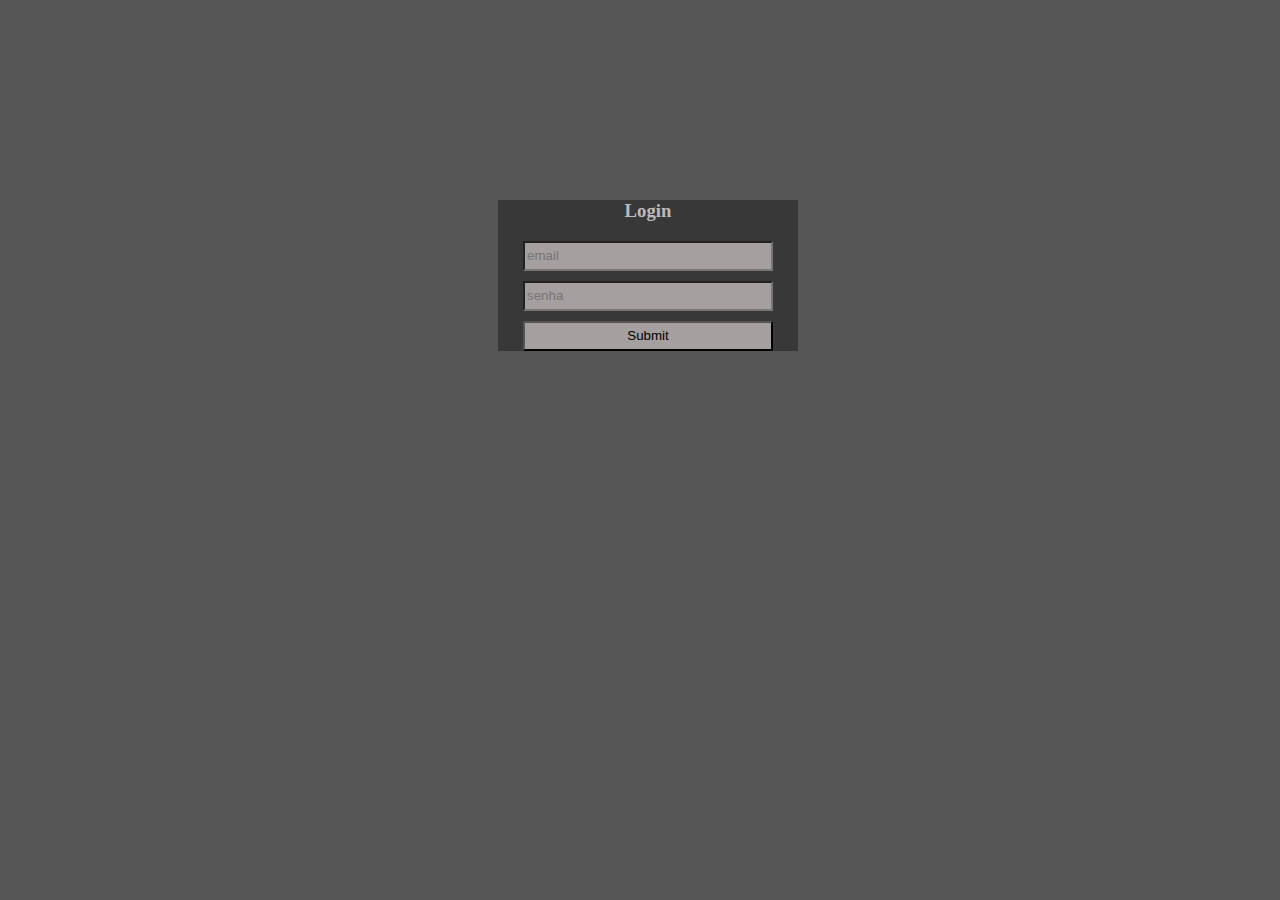
==== login.html @ eccf3685 "view: adiciona o CSS e a página de login" ====
<!DOCTYPE html>
<html lang="pt-BR">
<head>
    <meta charset="UTF-8">
    <meta name="viewport" content="width=device-width, initial-scale=1.0">

    <link rel="stylesheet" href="style.css">
    <script src="login.js"></script>
    
    <title>Login JS</title>
</head>
<body>

    <form>
        <h3>Login</h3>
        <input type="text" placeholder="email" id="login">
        <input type="password" placeholder="senha" id="senha">
        <input type="submit" onclick="logar(); return false">
    </form>

</body>
</html>
---- style.css ----
/* características GLOBAIS */
*{
    box-sizing: border-box;
}

/* características ESPECÍFICAS */
body {
    width: 100%;
    height: 100%;
    background-color: rgb(86, 85, 85);
    color: rgb(191, 186, 186);
}

form {
    width: 300px;
    margin: 200px auto;
    text-align: center;
    background-color: rgb(56, 56, 56);
}

input {
    display: block;
    margin: 10px auto;
    width: 250px;
    height: 30px;
    background-color: rgb(165, 159, 159);
}
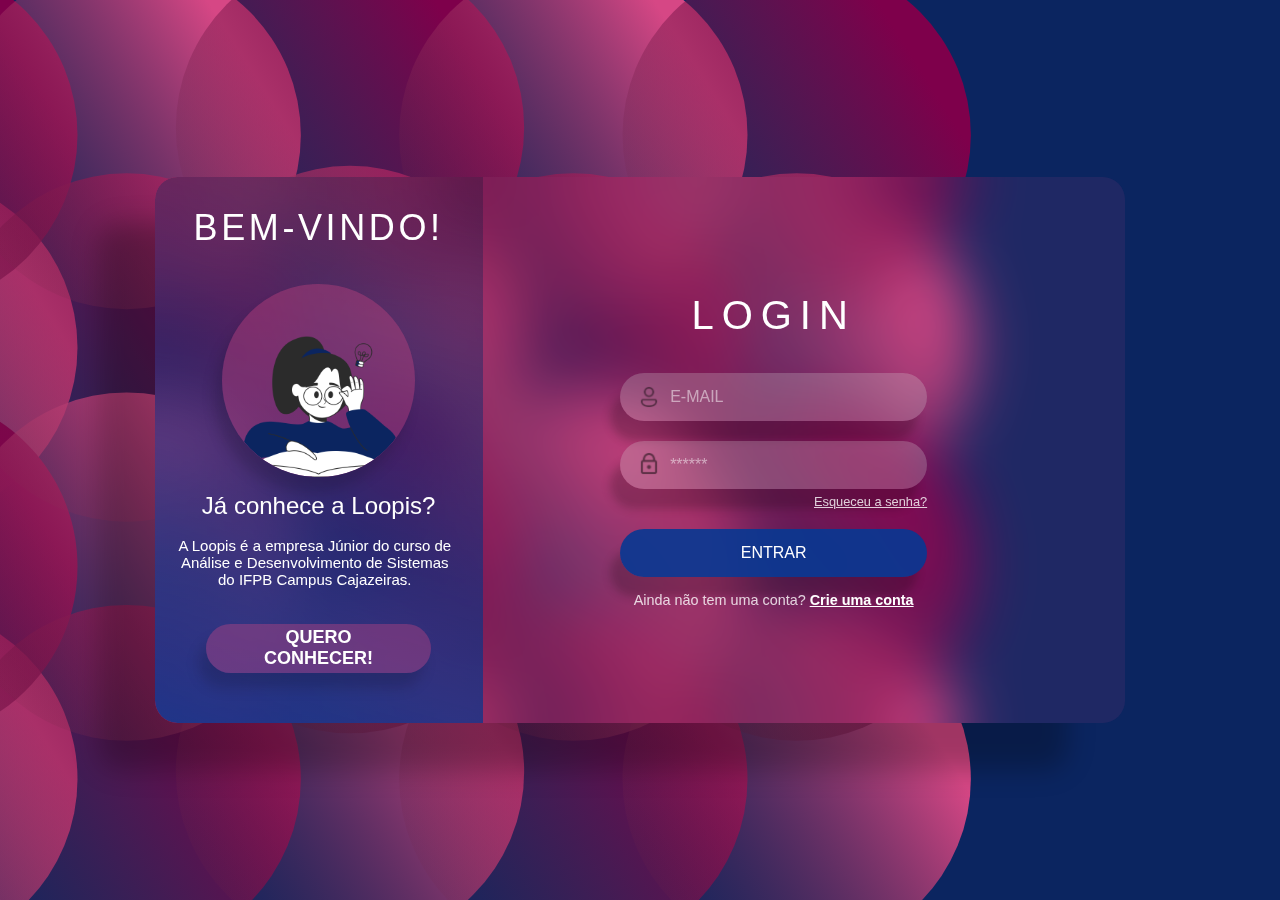
==== commit 5ce3af8a: "Html, Css e Assets da pagina de Login" ====
--- a/login.html
+++ b/login.html
@@ -3,20 +3,73 @@
 <head>
     <meta charset="UTF-8">
     <meta name="viewport" content="width=device-width, initial-scale=1.0">
+    <title>Página de Login</title>
 
-    <link rel="stylesheet" href="style.css">
-    <script src="login.js"></script>
-    
-    <title>Login JS</title>
+    <link rel="stylesheet" href="styles.css">
+    <style>
+        @font-face {
+            font-family: "CenturyGothic-Regular";
+            src: local("Century Gothic"), local("CenturyGothic"), sans-serif;
+        }
+    </style>
 </head>
 <body>
+    <!-- Background -->
+    <div class="background"></div>
 
-    <form>
-        <h3>Login</h3>
-        <input type="text" placeholder="email" id="login">
-        <input type="password" placeholder="senha" id="senha">
-        <input type="submit" onclick="logar(); return false">
-    </form>
+    <!-- Contêiner principal -->
+    <div class="container">
 
+        <!-- Lateral -->
+        <div class="grupo-lateral">
+            <div class="lateral">
+                <div class="lateral2"></div>
+            </div>
+            <div class="bem-vindo">BEM-VINDO!</div>
+            <div class="Container-Imagem">
+                <div class="background-imagem"></div>
+                <img class="Imagem" src="assets\imagem-lateral.svg" alt="Ilustração" />
+            </div>
+            <div class="ja-conhece-a-loopis">Já conhece a Loopis?</div>
+            <div class="texto loopis">
+                A Loopis é a empresa Júnior do curso de Análise e Desenvolvimento de Sistemas do IFPB Campus Cajazeiras.
+            </div>
+            <div class="btn-quero-conhecer">
+                <a href="https://loopisjr.com.br/assets/pages/contact.html" class="quero-conhecer">QUERO CONHECER!</a>
+            </div>            
+        </div>
+
+        <!-- Formulário de Login -->
+        <div class="grupo-login">
+            <form class="login-form" action="#" method="POST">
+                <div class="login">LOGIN</div>
+                
+                <!-- Campo de E-mail -->
+                <div class="email">
+                    <div class="campo-email">
+                        <img class="icon-user" src="assets\icone-usuario.svg" alt="Ícone de usuário">
+                        <input type="email" name="email" placeholder="E-MAIL" required />
+                    </div>
+                </div>
+
+                <!-- Campo de Senha -->
+                <div class="senha">
+                    <div class="campo-senha">
+                        <img class="icon-lock" src="assets\icone-cadeado.svg" alt="Ícone de cadeado">
+                        <input type="password" name="password" placeholder="******" required />
+                   </div>
+                    <div class="esqueceu-a-senha"><a href="coming-soon.html">Esqueceu a senha?</a></div>
+                </div> 
+
+                <!-- Botão de Entrar -->
+                <div class="entrar">
+                    <button class="btn-entrar" type="submit">ENTRAR</button>
+                    <div class="criar-conta">
+                        <span>Ainda não tem uma conta? </span><a href="coming-soon.html">Crie uma conta</a>
+                    </div>
+                </div>
+            </form>
+        </div>
+    </div>
 </body>
 </html>--- a/styles.css
+++ b/styles.css
@@ -0,0 +1,284 @@
+/* Estilos Globais */
+* {
+  margin: 0;
+  padding: 0;
+  box-sizing: border-box;
+}
+
+body, html {
+  height: 100%;
+  width: 100%;
+  font-family: "CenturyGothic-Regular", sans-serif;
+  background: #000;
+  display: flex;
+  align-items: center;
+  justify-content: center;
+  overflow: hidden;
+}
+
+/* Fundo da página */
+.background {
+  position: fixed;
+  top: 0;
+  left: 0;
+  width: 100vw;
+  height: 100vh;
+  background: url('./background.svg') no-repeat center center fixed;
+  background-size: cover;
+}
+
+/* Contêiner principal */
+.container {
+  width: 970.5px;
+  height: 546px;
+  border-radius: 22.5px;
+  background: rgba(214, 71, 133, 0.1);
+  box-shadow: -57px 46.5px 26.175px 0px rgba(0, 0, 0, 0.25);
+  backdrop-filter: blur(30px);
+  overflow: hidden;
+  position: relative;
+  display: flex;
+  align-items: center;
+}
+
+/* Grupo lateral */
+.grupo-lateral {
+  width: 327.75px;
+  height: 546px;
+  position: relative;
+}
+
+/* Estrutura lateral */
+.lateral {
+  width: 100%;
+  height: 100%;
+  position: relative;
+}
+
+.lateral2 {
+  background: linear-gradient(195.8deg, rgba(2, 17, 44, 0.25) 0%, rgba(7, 56, 146, 0.82) 100%);
+  border-radius: 22.5px 0px 0px 22.5px;
+  width: 100%;
+  height: 100%;
+  position: absolute;
+}
+
+/* Texto de bem-vindo */
+.bem-vindo {
+  color: #ffffff;
+  text-align: center;
+  font-family: "CenturyGothic-Regular", sans-serif;
+  font-size: 36px;
+  letter-spacing: 0.1em;
+  font-weight: 400;
+  position: absolute;
+  top: 30px;
+  left: 0;
+  width: 100%;
+}
+
+/* Container para as imagens da lateral */
+.Container-Imagem {
+  position: absolute;
+  top: 107.25px;
+  left: 67.5px;
+  width: 192.75px;
+  height: 192.75px;
+}
+
+.background-imagem {
+  background: rgba(214, 71, 133, 0.35);
+  border-radius: 50%;
+  width: 100%;
+  height: 100%;
+  box-shadow: -7.5px 15px 13.575px 0px rgba(0, 0, 0, 0.15);
+  position: absolute;
+}
+
+.Imagem {
+  border-radius: 50%;
+  width: 100%;
+  height: 100%;
+  object-fit: cover;
+  position: absolute;
+}
+
+
+/* Texto da loopis */
+.ja-conhece-a-loopis {
+  color: #ffffff;
+  text-align: center;
+  font-family: "CenturyGothic-Regular", sans-serif;
+  font-size: 24px;
+  font-weight: 400;
+  position: absolute;
+  top: 315px; 
+  left: 0;
+  width: 100%;
+  z-index: 10; 
+}
+
+
+.texto.loopis {
+  color: #ffffff;
+  text-align: center;
+  font-family: "CenturyGothic-Regular", sans-serif;
+  font-size: 15px;
+  font-weight: 400;
+  position: absolute;
+  top: 360px;
+  left: 20px;
+  width: 280px;
+}
+
+/* Botão de quero conhecer */
+.btn-quero-conhecer {
+    background: rgba(214, 71, 133, 0.35);
+    border-radius: 48.75px;
+    padding: 13.5px 26.25px;
+    display: flex;
+    align-items: center;
+    justify-content: center;
+    width: 225px;
+    height: 48.75px;
+    position: absolute;
+    left: calc(50% - 112.5px);
+    top: 447px;
+    box-shadow: -7.5px 15px 13.65px 0px rgba(0, 0, 0, 0.15);
+    text-decoration: none; /* Remove o sublinhado do link */
+  }
+  
+  .quero-conhecer {
+    color: #ffffff;
+    text-align: center;
+    font-family: "CenturyGothic-Bold", sans-serif;
+    font-size: 18px;
+    font-weight: 700;
+    text-decoration: none; /* Garante que o texto não tenha sublinhado */
+  }
+  
+
+/* Alinhamento geral do grupo 2 */
+.grupo-login {
+  display: flex;
+  flex-direction: column;
+  align-items: center;
+  justify-content: center;
+  gap: 35px; 
+  width: 60%;
+}
+
+/* Título do formulário */
+.login {
+  color: #ffffff;
+  font-size: 2.5rem;
+  text-align: center;
+  margin-bottom: 35px;
+  letter-spacing: 0.2em;
+  font-family: "CenturyGothic-Regular", sans-serif;
+}
+
+/* Campo E-mail e Senha */
+.email, .senha {
+  position: relative;
+  width: 100%;
+  margin-bottom: 20px; 
+}
+
+.campo-email, .campo-senha {
+  background: rgba(217, 217, 217, 0.25);
+  border-radius: 30px;
+  padding: 15px 50px;
+  width: 100%;
+  display: flex;
+  align-items: center;
+  box-shadow: -10px 20px 10px rgba(0, 0, 0, 0.2);
+}
+
+.campo-email input, .campo-senha input {
+  border: none;
+  background: none;
+  font-size: 1rem;
+  color: rgba(255, 255, 255, 0.9);
+  width: 100%;
+  outline: none;
+}
+
+.campo-email input::placeholder, .campo-senha input::placeholder {
+  color: rgba(255, 255, 255, 0.5);
+}
+
+/* Ícones */
+.icon-user {
+  position: absolute;
+  left: 17px;
+  top: 50%;
+  transform: translateY(-50%);
+  width: 24px;
+  height: auto;
+}
+
+.icon-lock {
+  position: absolute;
+  left: 17px;
+  top: 35%;
+  transform: translateY(-50%);
+  width: 24px;
+  height: auto;
+}
+
+/* Texto "Esqueceu a senha" */
+.esqueceu-a-senha {
+  text-align: right;
+  margin-top: 5px;
+  font-size: 0.8rem;
+  color: rgba(255, 255, 255, 0.8);
+}
+
+.esqueceu-a-senha a {
+  color: rgba(255, 255, 255, 0.8);
+  text-decoration: underline;
+  cursor: pointer; /* Muda o cursor para indicar que é clicável */
+}
+
+
+/* Botão Entrar */
+.btn-entrar {
+  background: rgba(7, 56, 146, 0.9);
+  color: white;
+  border: none;
+  border-radius: 30px;
+  padding: 15px 20px;
+  font-size: 1rem;
+  text-transform: uppercase;
+  cursor: pointer;
+  width: 100%;
+  text-align: center;
+  box-shadow: -10px 20px 10px rgba(0, 0, 0, 0.2);
+  transition: background 0.3s;
+}
+
+.btn-entrar:hover {
+  background: rgba(0, 30, 100, 1);
+}
+
+/* Texto "Criar conta" */
+.criar-conta {
+  margin-top: 15px;
+  text-align: center;
+  font-size: 0.9rem;
+  color: rgba(255, 255, 255, 0.8);
+}
+
+.criar-conta a {
+  color: #ffffff;
+  text-decoration: underline;
+  font-weight: bold;
+}
+
+/* Responsividade */
+@media (max-width: 768px) {
+  .group-2 {
+    width: 90%;
+  }
+}
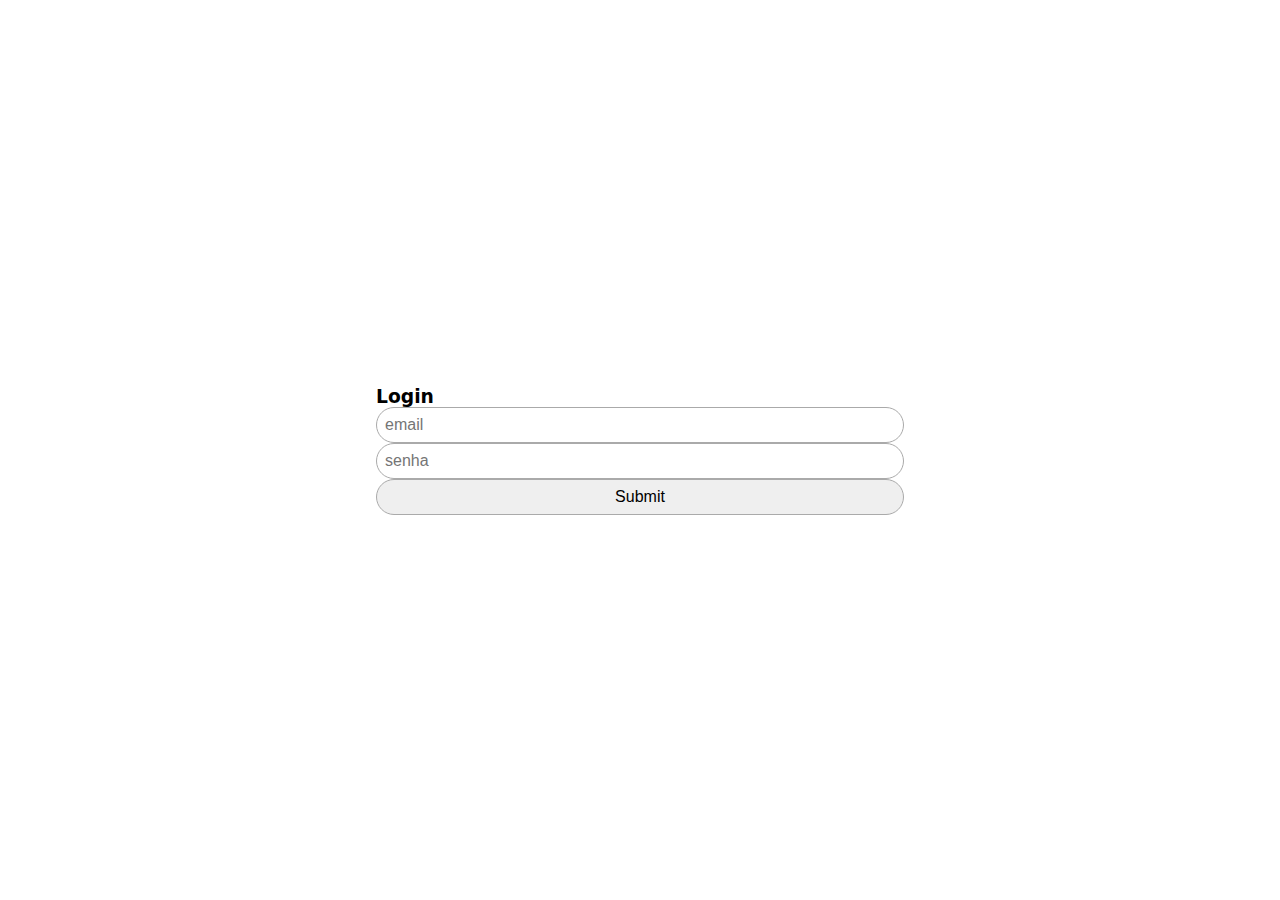
==== commit 793ea535: "Merge pull request #2 from yEmmanuelAccount/dev" ====
--- a/login.html
+++ b/login.html
@@ -3,73 +3,20 @@
 <head>
     <meta charset="UTF-8">
     <meta name="viewport" content="width=device-width, initial-scale=1.0">
-    <title>Página de Login</title>
 
-    <link rel="stylesheet" href="styles.css">
-    <style>
-        @font-face {
-            font-family: "CenturyGothic-Regular";
-            src: local("Century Gothic"), local("CenturyGothic"), sans-serif;
-        }
-    </style>
+    <link rel="stylesheet" href="style.css">
+    <script src="login.js"></script>
+    
+    <title>Login JS</title>
 </head>
 <body>
-    <!-- Background -->
-    <div class="background"></div>
 
-    <!-- Contêiner principal -->
-    <div class="container">
+    <form>
+        <h3>Login</h3>
+        <input type="text" placeholder="email" id="login">
+        <input type="password" placeholder="senha" id="senha">
+        <input type="submit" onclick="logar(); return false">
+    </form>
 
-        <!-- Lateral -->
-        <div class="grupo-lateral">
-            <div class="lateral">
-                <div class="lateral2"></div>
-            </div>
-            <div class="bem-vindo">BEM-VINDO!</div>
-            <div class="Container-Imagem">
-                <div class="background-imagem"></div>
-                <img class="Imagem" src="assets\imagem-lateral.svg" alt="Ilustração" />
-            </div>
-            <div class="ja-conhece-a-loopis">Já conhece a Loopis?</div>
-            <div class="texto loopis">
-                A Loopis é a empresa Júnior do curso de Análise e Desenvolvimento de Sistemas do IFPB Campus Cajazeiras.
-            </div>
-            <div class="btn-quero-conhecer">
-                <a href="https://loopisjr.com.br/assets/pages/contact.html" class="quero-conhecer">QUERO CONHECER!</a>
-            </div>            
-        </div>
-
-        <!-- Formulário de Login -->
-        <div class="grupo-login">
-            <form class="login-form" action="#" method="POST">
-                <div class="login">LOGIN</div>
-                
-                <!-- Campo de E-mail -->
-                <div class="email">
-                    <div class="campo-email">
-                        <img class="icon-user" src="assets\icone-usuario.svg" alt="Ícone de usuário">
-                        <input type="email" name="email" placeholder="E-MAIL" required />
-                    </div>
-                </div>
-
-                <!-- Campo de Senha -->
-                <div class="senha">
-                    <div class="campo-senha">
-                        <img class="icon-lock" src="assets\icone-cadeado.svg" alt="Ícone de cadeado">
-                        <input type="password" name="password" placeholder="******" required />
-                   </div>
-                    <div class="esqueceu-a-senha"><a href="coming-soon.html">Esqueceu a senha?</a></div>
-                </div> 
-
-                <!-- Botão de Entrar -->
-                <div class="entrar">
-                    <button class="btn-entrar" type="submit">ENTRAR</button>
-                    <div class="criar-conta">
-                        <span>Ainda não tem uma conta? </span><a href="coming-soon.html">Crie uma conta</a>
-                    </div>
-                </div>
-            </form>
-        </div>
-    </div>
 </body>
 </html>--- a/style.css
+++ b/style.css
@@ -0,0 +1,81 @@
+* {   
+  padding: 0;   
+  margin: 0;   
+  box-sizing: border-box; 
+}  
+
+html, body {   
+  width: 100vw;   
+  height: 100vh;   
+  overflow: hidden;  
+  display: flex;   
+  flex-direction: column;   
+  justify-content: center;   
+  align-items: center;  
+  background: url('https://cdn.prod.website-files.com/63a02e61e7ffb565c30bcfc7/65f143538c242942ee1aff53_cool%20landscapes.webp');   
+  background-size: cover;   
+  background-position: center center;   
+  font-size: 16px;   
+  font-family: system-ui, -apple-system, BlinkMacSystemFont, 'Segoe UI', Roboto, Oxygen, Ubuntu, Cantarell, 'Open Sans', 'Helvetica Neue', sans-serif; 
+}  
+
+h2 {
+  height: 10%;
+
+}
+.todoBox {   
+  padding: 1rem;   
+  background: white;   
+  border-radius: 1rem;   
+  display: flex;   
+  flex-direction: column;   
+  gap: 1rem; 
+}  
+
+.horizontal {   
+  display: flex;   
+  flex-direction: row;   
+  gap: 0.5rem; 
+}  
+
+input {   
+  font-size: 1rem;   
+  padding: 0.5rem;   
+  border-radius: 100vw;   
+  border: 1px solid #aaa;  
+  width: 100%; 
+}  
+
+button {   
+  padding: 0.25rem 0.5rem; 
+}  
+
+#proceduralTasks {   
+  display: flex;   
+  flex-direction: column;   
+  gap: 1rem; 
+}  
+
+.task {   
+  display: flex;   
+  flex-direction: row;   
+  gap: 0.25rem;   
+  position: relative; 
+}  
+
+.taskName {   
+  width: 100%; 
+}  
+
+.taskName.finished {   
+  text-decoration: line-through; 
+}  
+
+.editPanel {   
+  position: absolute;   
+  inset: 0;   
+  background: white;   
+  display: flex;   
+  flex-direction: row;   
+  gap: 1rem;
+}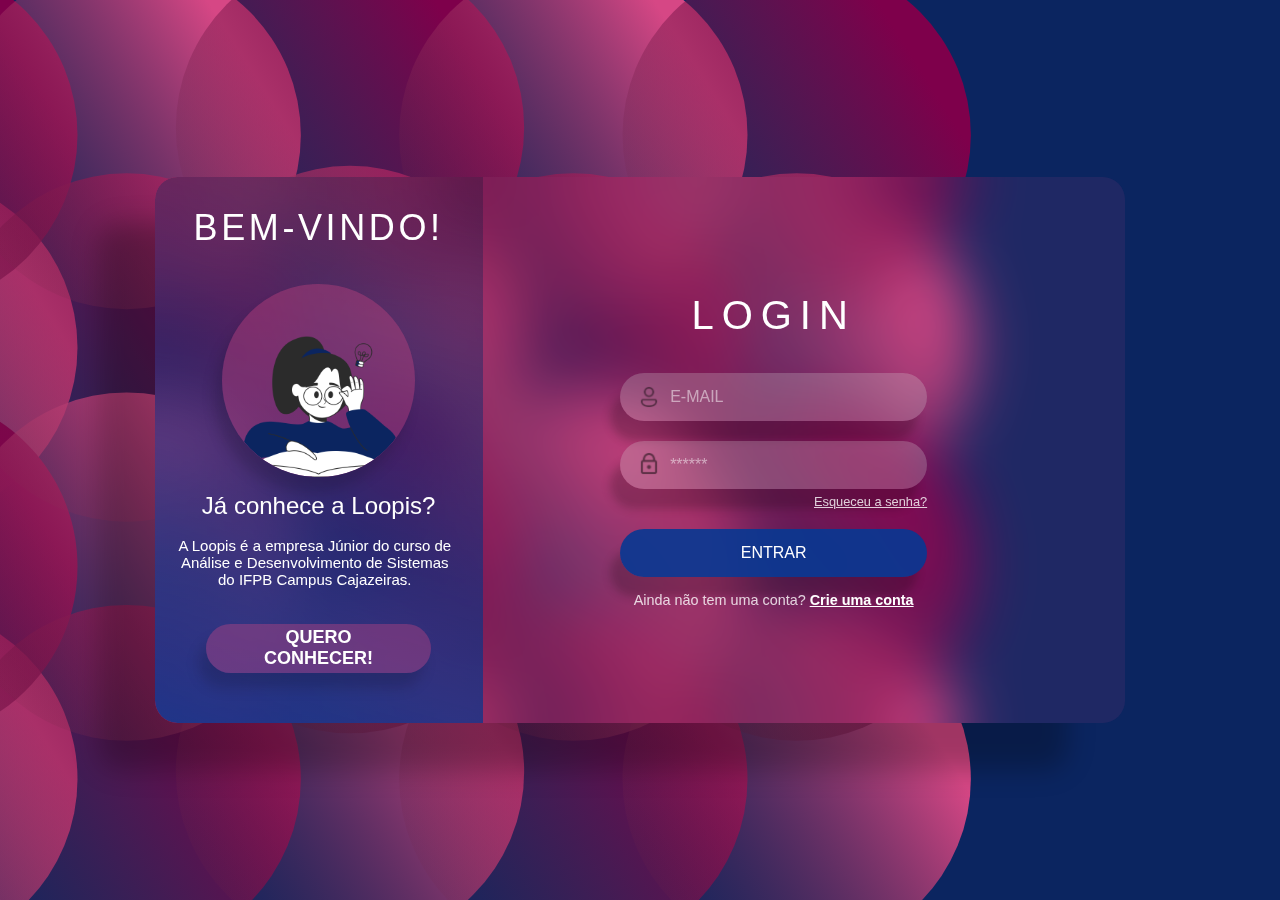
==== commit 28e14da0: "Merge pull request #4 from yEmmanuelAccount/front/login" ====
--- a/login.html
+++ b/login.html
@@ -3,20 +3,73 @@
 <head>
     <meta charset="UTF-8">
     <meta name="viewport" content="width=device-width, initial-scale=1.0">
+    <title>Página de Login</title>
 
-    <link rel="stylesheet" href="style.css">
-    <script src="login.js"></script>
-    
-    <title>Login JS</title>
+    <link rel="stylesheet" href="styles.css">
+    <style>
+        @font-face {
+            font-family: "CenturyGothic-Regular";
+            src: local("Century Gothic"), local("CenturyGothic"), sans-serif;
+        }
+    </style>
 </head>
 <body>
+    <!-- Background -->
+    <div class="background"></div>
 
-    <form>
-        <h3>Login</h3>
-        <input type="text" placeholder="email" id="login">
-        <input type="password" placeholder="senha" id="senha">
-        <input type="submit" onclick="logar(); return false">
-    </form>
+    <!-- Contêiner principal -->
+    <div class="container">
 
+        <!-- Lateral -->
+        <div class="grupo-lateral">
+            <div class="lateral">
+                <div class="lateral2"></div>
+            </div>
+            <div class="bem-vindo">BEM-VINDO!</div>
+            <div class="Container-Imagem">
+                <div class="background-imagem"></div>
+                <img class="Imagem" src="assets\imagem-lateral.svg" alt="Ilustração" />
+            </div>
+            <div class="ja-conhece-a-loopis">Já conhece a Loopis?</div>
+            <div class="texto loopis">
+                A Loopis é a empresa Júnior do curso de Análise e Desenvolvimento de Sistemas do IFPB Campus Cajazeiras.
+            </div>
+            <div class="btn-quero-conhecer">
+                <a href="https://loopisjr.com.br/assets/pages/contact.html" class="quero-conhecer">QUERO CONHECER!</a>
+            </div>            
+        </div>
+
+        <!-- Formulário de Login -->
+        <div class="grupo-login">
+            <form class="login-form" action="#" method="POST">
+                <div class="login">LOGIN</div>
+                
+                <!-- Campo de E-mail -->
+                <div class="email">
+                    <div class="campo-email">
+                        <img class="icon-user" src="assets\icone-usuario.svg" alt="Ícone de usuário">
+                        <input type="email" name="email" placeholder="E-MAIL" required />
+                    </div>
+                </div>
+
+                <!-- Campo de Senha -->
+                <div class="senha">
+                    <div class="campo-senha">
+                        <img class="icon-lock" src="assets\icone-cadeado.svg" alt="Ícone de cadeado">
+                        <input type="password" name="password" placeholder="******" required />
+                   </div>
+                    <div class="esqueceu-a-senha"><a href="coming-soon.html">Esqueceu a senha?</a></div>
+                </div> 
+
+                <!-- Botão de Entrar -->
+                <div class="entrar">
+                    <button class="btn-entrar" type="submit">ENTRAR</button>
+                    <div class="criar-conta">
+                        <span>Ainda não tem uma conta? </span><a href="coming-soon.html">Crie uma conta</a>
+                    </div>
+                </div>
+            </form>
+        </div>
+    </div>
 </body>
 </html>--- a/styles.css
+++ b/styles.css
@@ -0,0 +1,284 @@
+/* Estilos Globais */
+* {
+  margin: 0;
+  padding: 0;
+  box-sizing: border-box;
+}
+
+body, html {
+  height: 100%;
+  width: 100%;
+  font-family: "CenturyGothic-Regular", sans-serif;
+  background: #000;
+  display: flex;
+  align-items: center;
+  justify-content: center;
+  overflow: hidden;
+}
+
+/* Fundo da página */
+.background {
+  position: fixed;
+  top: 0;
+  left: 0;
+  width: 100vw;
+  height: 100vh;
+  background: url('./background.svg') no-repeat center center fixed;
+  background-size: cover;
+}
+
+/* Contêiner principal */
+.container {
+  width: 970.5px;
+  height: 546px;
+  border-radius: 22.5px;
+  background: rgba(214, 71, 133, 0.1);
+  box-shadow: -57px 46.5px 26.175px 0px rgba(0, 0, 0, 0.25);
+  backdrop-filter: blur(30px);
+  overflow: hidden;
+  position: relative;
+  display: flex;
+  align-items: center;
+}
+
+/* Grupo lateral */
+.grupo-lateral {
+  width: 327.75px;
+  height: 546px;
+  position: relative;
+}
+
+/* Estrutura lateral */
+.lateral {
+  width: 100%;
+  height: 100%;
+  position: relative;
+}
+
+.lateral2 {
+  background: linear-gradient(195.8deg, rgba(2, 17, 44, 0.25) 0%, rgba(7, 56, 146, 0.82) 100%);
+  border-radius: 22.5px 0px 0px 22.5px;
+  width: 100%;
+  height: 100%;
+  position: absolute;
+}
+
+/* Texto de bem-vindo */
+.bem-vindo {
+  color: #ffffff;
+  text-align: center;
+  font-family: "CenturyGothic-Regular", sans-serif;
+  font-size: 36px;
+  letter-spacing: 0.1em;
+  font-weight: 400;
+  position: absolute;
+  top: 30px;
+  left: 0;
+  width: 100%;
+}
+
+/* Container para as imagens da lateral */
+.Container-Imagem {
+  position: absolute;
+  top: 107.25px;
+  left: 67.5px;
+  width: 192.75px;
+  height: 192.75px;
+}
+
+.background-imagem {
+  background: rgba(214, 71, 133, 0.35);
+  border-radius: 50%;
+  width: 100%;
+  height: 100%;
+  box-shadow: -7.5px 15px 13.575px 0px rgba(0, 0, 0, 0.15);
+  position: absolute;
+}
+
+.Imagem {
+  border-radius: 50%;
+  width: 100%;
+  height: 100%;
+  object-fit: cover;
+  position: absolute;
+}
+
+
+/* Texto da loopis */
+.ja-conhece-a-loopis {
+  color: #ffffff;
+  text-align: center;
+  font-family: "CenturyGothic-Regular", sans-serif;
+  font-size: 24px;
+  font-weight: 400;
+  position: absolute;
+  top: 315px; 
+  left: 0;
+  width: 100%;
+  z-index: 10; 
+}
+
+
+.texto.loopis {
+  color: #ffffff;
+  text-align: center;
+  font-family: "CenturyGothic-Regular", sans-serif;
+  font-size: 15px;
+  font-weight: 400;
+  position: absolute;
+  top: 360px;
+  left: 20px;
+  width: 280px;
+}
+
+/* Botão de quero conhecer */
+.btn-quero-conhecer {
+    background: rgba(214, 71, 133, 0.35);
+    border-radius: 48.75px;
+    padding: 13.5px 26.25px;
+    display: flex;
+    align-items: center;
+    justify-content: center;
+    width: 225px;
+    height: 48.75px;
+    position: absolute;
+    left: calc(50% - 112.5px);
+    top: 447px;
+    box-shadow: -7.5px 15px 13.65px 0px rgba(0, 0, 0, 0.15);
+    text-decoration: none; /* Remove o sublinhado do link */
+  }
+  
+  .quero-conhecer {
+    color: #ffffff;
+    text-align: center;
+    font-family: "CenturyGothic-Bold", sans-serif;
+    font-size: 18px;
+    font-weight: 700;
+    text-decoration: none; /* Garante que o texto não tenha sublinhado */
+  }
+  
+
+/* Alinhamento geral do grupo 2 */
+.grupo-login {
+  display: flex;
+  flex-direction: column;
+  align-items: center;
+  justify-content: center;
+  gap: 35px; 
+  width: 60%;
+}
+
+/* Título do formulário */
+.login {
+  color: #ffffff;
+  font-size: 2.5rem;
+  text-align: center;
+  margin-bottom: 35px;
+  letter-spacing: 0.2em;
+  font-family: "CenturyGothic-Regular", sans-serif;
+}
+
+/* Campo E-mail e Senha */
+.email, .senha {
+  position: relative;
+  width: 100%;
+  margin-bottom: 20px; 
+}
+
+.campo-email, .campo-senha {
+  background: rgba(217, 217, 217, 0.25);
+  border-radius: 30px;
+  padding: 15px 50px;
+  width: 100%;
+  display: flex;
+  align-items: center;
+  box-shadow: -10px 20px 10px rgba(0, 0, 0, 0.2);
+}
+
+.campo-email input, .campo-senha input {
+  border: none;
+  background: none;
+  font-size: 1rem;
+  color: rgba(255, 255, 255, 0.9);
+  width: 100%;
+  outline: none;
+}
+
+.campo-email input::placeholder, .campo-senha input::placeholder {
+  color: rgba(255, 255, 255, 0.5);
+}
+
+/* Ícones */
+.icon-user {
+  position: absolute;
+  left: 17px;
+  top: 50%;
+  transform: translateY(-50%);
+  width: 24px;
+  height: auto;
+}
+
+.icon-lock {
+  position: absolute;
+  left: 17px;
+  top: 35%;
+  transform: translateY(-50%);
+  width: 24px;
+  height: auto;
+}
+
+/* Texto "Esqueceu a senha" */
+.esqueceu-a-senha {
+  text-align: right;
+  margin-top: 5px;
+  font-size: 0.8rem;
+  color: rgba(255, 255, 255, 0.8);
+}
+
+.esqueceu-a-senha a {
+  color: rgba(255, 255, 255, 0.8);
+  text-decoration: underline;
+  cursor: pointer; /* Muda o cursor para indicar que é clicável */
+}
+
+
+/* Botão Entrar */
+.btn-entrar {
+  background: rgba(7, 56, 146, 0.9);
+  color: white;
+  border: none;
+  border-radius: 30px;
+  padding: 15px 20px;
+  font-size: 1rem;
+  text-transform: uppercase;
+  cursor: pointer;
+  width: 100%;
+  text-align: center;
+  box-shadow: -10px 20px 10px rgba(0, 0, 0, 0.2);
+  transition: background 0.3s;
+}
+
+.btn-entrar:hover {
+  background: rgba(0, 30, 100, 1);
+}
+
+/* Texto "Criar conta" */
+.criar-conta {
+  margin-top: 15px;
+  text-align: center;
+  font-size: 0.9rem;
+  color: rgba(255, 255, 255, 0.8);
+}
+
+.criar-conta a {
+  color: #ffffff;
+  text-decoration: underline;
+  font-weight: bold;
+}
+
+/* Responsividade */
+@media (max-width: 768px) {
+  .group-2 {
+    width: 90%;
+  }
+}
